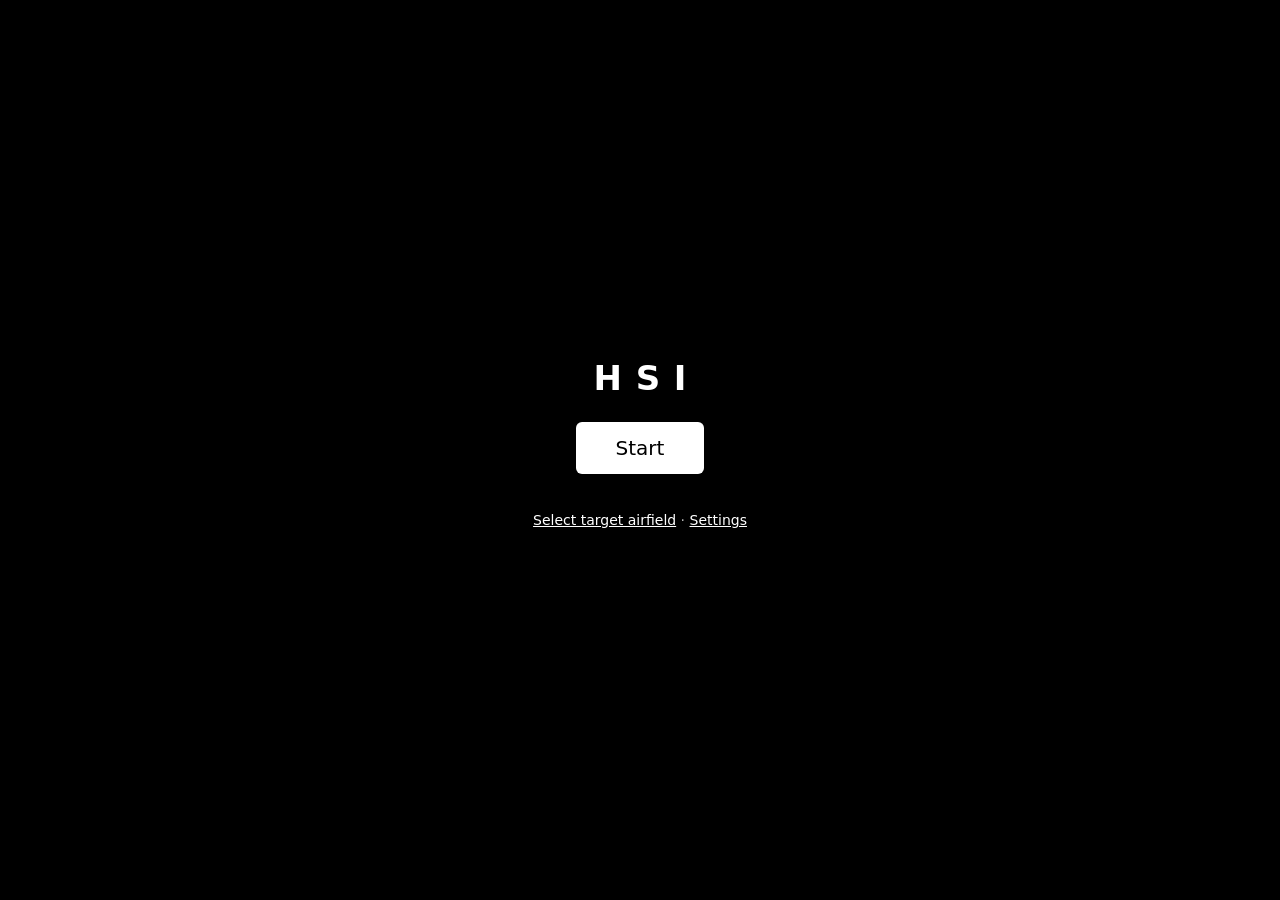
==== index.html @ d9ec2222 "Add v1: offline rotating moving map, airfield tracing, settings" ====
<!doctype html>
<html lang="en">
  <head>
    <meta charset="utf-8" />
    <meta
      name="viewport"
      content="width=device-width, initial-scale=1, viewport-fit=cover, user-scalable=no"
    />
    <meta name="theme-color" content="#000000" />
    <meta name="mobile-web-app-capable" content="yes" />
    <meta name="apple-mobile-web-app-capable" content="yes" />
    <meta name="apple-mobile-web-app-status-bar-style" content="black" />
    <title>HSI</title>
    <link rel="manifest" href="manifest.webmanifest" />
    <link rel="icon" href="icons/icon.svg" />
    <link rel="stylesheet" href="css/style.css" />
  </head>
  <body class="main">
    <canvas id="map"></canvas>

    <div id="menu-btn" class="corner" role="button" aria-label="Menu">&#8942;</div>
    <nav id="menu" hidden>
      <a href="airfields.html">Airfields</a>
      <a href="settings.html">Settings</a>
    </nav>

    <div id="banner" hidden>
      <span id="banner-text"></span>
      <button id="banner-btn" hidden>Retry</button>
    </div>

    <div id="start">
      <h1>HSI</h1>
      <button id="start-btn">Start</button>
      <p>
        <a href="airfields.html">Select target airfield</a> &middot;
        <a href="settings.html">Settings</a>
      </p>
    </div>

    <script type="module" src="js/main.js"></script>
  </body>
</html>
---- css/style.css ----
:root {
  color-scheme: dark;
}

* {
  box-sizing: border-box;
}

html,
body {
  margin: 0;
  height: 100%;
  background: #000;
  color: #fff;
  font-family: system-ui, -apple-system, "Segoe UI", Roboto, sans-serif;
  -webkit-user-select: none;
  user-select: none;
}

a {
  color: #fff;
}

/* ------------------------------------------------------------- main map */

body.main {
  overflow: hidden;
  -webkit-tap-highlight-color: transparent;
}

#map {
  position: fixed;
  inset: 0;
  display: block;
  touch-action: none;
}

.corner {
  position: fixed;
  top: max(8px, env(safe-area-inset-top));
  right: max(8px, env(safe-area-inset-right));
  z-index: 5;
  width: 40px;
  height: 40px;
  display: flex;
  align-items: center;
  justify-content: center;
  font-size: 22px;
  line-height: 1;
  border: 1px solid rgba(255, 255, 255, 0.4);
  border-radius: 8px;
  background: rgba(0, 0, 0, 0.55);
  cursor: pointer;
}

#menu {
  position: fixed;
  top: calc(max(8px, env(safe-area-inset-top)) + 48px);
  right: max(8px, env(safe-area-inset-right));
  z-index: 5;
  display: flex;
  flex-direction: column;
  border: 1px solid rgba(255, 255, 255, 0.4);
  border-radius: 8px;
  background: rgba(0, 0, 0, 0.9);
  overflow: hidden;
}

#menu a {
  padding: 12px 18px;
  text-decoration: none;
  border-bottom: 1px solid rgba(255, 255, 255, 0.15);
}

#menu a:last-child {
  border-bottom: none;
}

#banner {
  position: fixed;
  left: 50%;
  bottom: max(12px, env(safe-area-inset-bottom));
  transform: translateX(-50%);
  z-index: 6;
  display: flex;
  align-items: center;
  gap: 12px;
  max-width: calc(100% - 24px);
  padding: 10px 14px;
  border: 1px solid rgba(255, 255, 255, 0.5);
  border-radius: 10px;
  background: rgba(0, 0, 0, 0.85);
  font-size: 14px;
}

#banner button,
button {
  font: inherit;
  color: #000;
  background: #fff;
  border: none;
  border-radius: 6px;
  padding: 8px 12px;
  cursor: pointer;
}

button:disabled {
  opacity: 0.4;
  cursor: default;
}

/* -------------------------------------------------------- start overlay */

#start {
  position: fixed;
  inset: 0;
  z-index: 20;
  display: flex;
  flex-direction: column;
  align-items: center;
  justify-content: center;
  gap: 24px;
  background: #000;
  text-align: center;
}

#start h1 {
  font-size: 34px;
  letter-spacing: 0.4em;
  margin: 0;
  text-indent: 0.4em;
}

#start button {
  font-size: 20px;
  padding: 14px 40px;
}

#start p {
  font-size: 14px;
  color: rgba(255, 255, 255, 0.7);
}

/* ---------------------------------------------------------- airfields */

body.page {
  overflow: hidden;
}

.panel {
  position: fixed;
  z-index: 5;
  top: max(8px, env(safe-area-inset-top));
  left: max(8px, env(safe-area-inset-left));
  width: min(340px, calc(100% - 16px));
  max-height: calc(100% - 16px);
  overflow: auto;
  padding: 14px;
  border: 1px solid rgba(255, 255, 255, 0.3);
  border-radius: 10px;
  background: rgba(0, 0, 0, 0.82);
  font-size: 14px;
}

.panel h1 {
  font-size: 16px;
  margin: 0 0 4px;
  letter-spacing: 0.1em;
}

.panel h2 {
  font-size: 13px;
  text-transform: uppercase;
  letter-spacing: 0.08em;
  color: rgba(255, 255, 255, 0.6);
  margin: 16px 0 6px;
}

.panel .back {
  font-size: 12px;
}

.panel input[type="text"] {
  width: 100%;
  padding: 8px;
  font: inherit;
  color: #fff;
  background: #000;
  border: 1px solid rgba(255, 255, 255, 0.4);
  border-radius: 6px;
}

.panel .controls {
  display: flex;
  flex-wrap: wrap;
  gap: 6px;
  margin-top: 8px;
}

.panel .controls button {
  padding: 7px 10px;
  font-size: 13px;
}

#status {
  margin-top: 8px;
  min-height: 2.6em;
  color: #ffe000;
  line-height: 1.3;
}

#list {
  list-style: none;
  margin: 0;
  padding: 0;
}

#list li {
  display: flex;
  flex-wrap: wrap;
  align-items: center;
  gap: 6px;
  padding: 8px 0;
  border-bottom: 1px solid rgba(255, 255, 255, 0.12);
}

#list .name {
  flex: 1 1 100%;
  font-weight: 600;
}

#list .actions {
  display: flex;
  flex-wrap: wrap;
  gap: 6px;
}

#list .actions button {
  padding: 5px 8px;
  font-size: 12px;
}

#list .item.target .name::after {
  content: " \2605";
}

#list .muted {
  color: rgba(255, 255, 255, 0.5);
  border: none;
}

.zoom {
  position: fixed;
  right: max(8px, env(safe-area-inset-right));
  bottom: max(8px, env(safe-area-inset-bottom));
  z-index: 5;
  display: flex;
  flex-direction: column;
  gap: 8px;
}

.zoom button {
  width: 44px;
  height: 44px;
  font-size: 22px;
  line-height: 1;
}

#attribution {
  position: fixed;
  right: max(8px, env(safe-area-inset-right));
  bottom: calc(max(8px, env(safe-area-inset-bottom)) + 104px);
  z-index: 4;
  font-size: 10px;
  color: rgba(255, 255, 255, 0.65);
  text-shadow: 0 0 3px #000;
  text-align: right;
}

/* ------------------------------------------------------------ settings */

body.page.settings {
  overflow: auto;
}

.sheet {
  max-width: 520px;
  margin: 0 auto;
  padding: 24px 18px calc(24px + env(safe-area-inset-bottom));
}

.sheet h1 {
  font-size: 18px;
  letter-spacing: 0.08em;
}

#settings .row {
  display: flex;
  align-items: center;
  gap: 12px;
  padding: 14px 0;
  border-bottom: 1px solid rgba(255, 255, 255, 0.15);
}

#settings input[type="checkbox"] {
  width: 22px;
  height: 22px;
  accent-color: #fff;
}

#saved {
  margin-left: 10px;
  color: #7CFC00;
  font-size: 13px;
}

@media (max-width: 600px) {
  .panel {
    top: auto;
    bottom: 0;
    left: 0;
    width: 100%;
    max-height: 52%;
    border-radius: 12px 12px 0 0;
    border-left: none;
    border-right: none;
    border-bottom: none;
  }

  #attribution {
    top: max(8px, env(safe-area-inset-top));
    bottom: auto;
    left: max(8px, env(safe-area-inset-left));
    right: auto;
    text-align: left;
  }

  .zoom {
    bottom: 54%;
  }
}
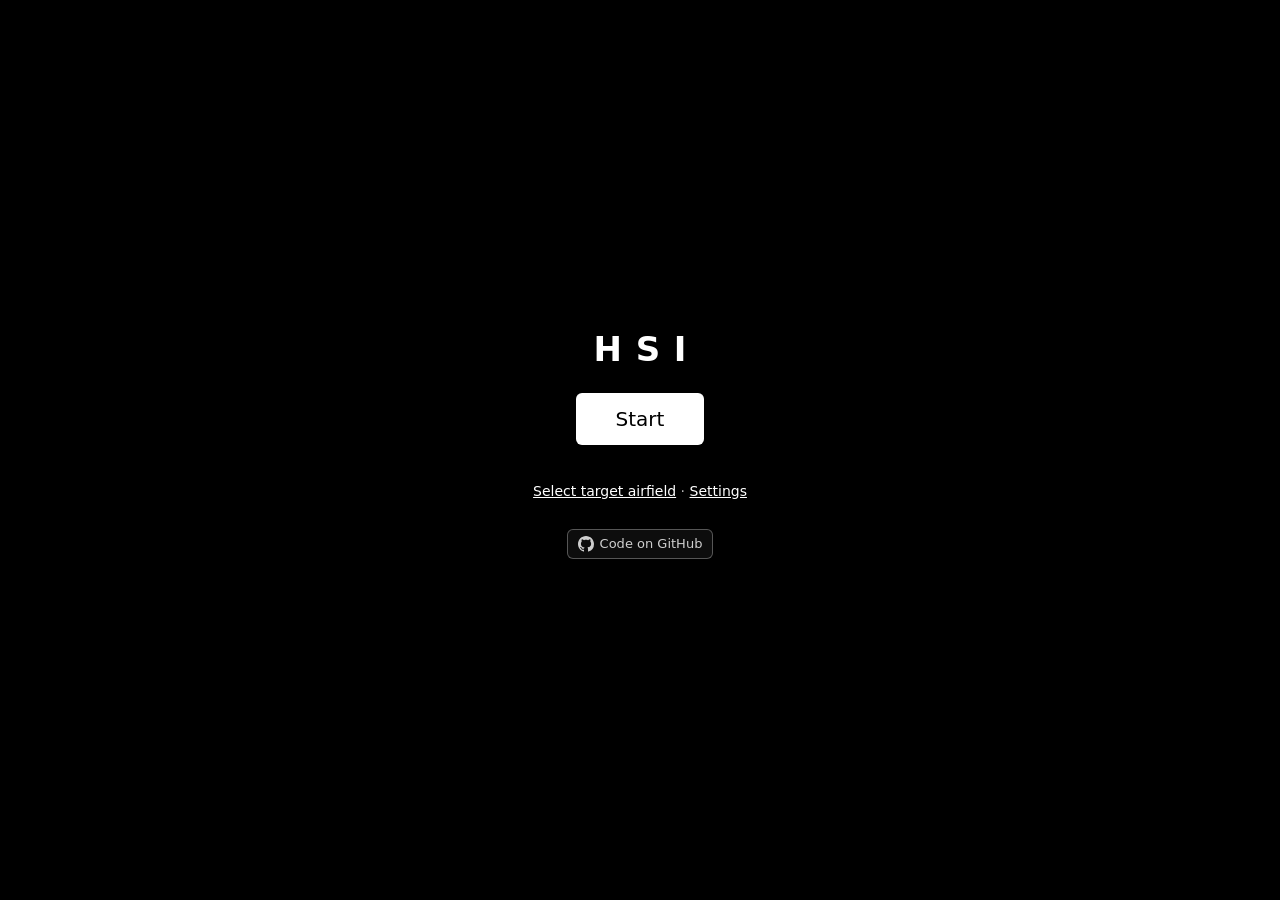
==== commit 7591f45a: "Add repo link" ====
--- a/index.html
+++ b/index.html
@@ -13,6 +13,7 @@
     <title>HSI</title>
     <link rel="manifest" href="manifest.webmanifest" />
     <link rel="icon" href="icons/icon.svg" />
+    <link rel="apple-touch-icon" href="icons/icon-192.png" />
     <link rel="stylesheet" href="css/style.css" />
   </head>
   <body class="main">
@@ -22,11 +23,33 @@
     <nav id="menu" hidden>
       <a href="airfields.html">Airfields</a>
       <a href="settings.html">Settings</a>
+      <button id="debug-btn" type="button">Debug</button>
     </nav>
 
     <div id="banner" hidden>
       <span id="banner-text"></span>
       <button id="banner-btn" hidden>Retry</button>
+    </div>
+
+    <div id="debug" hidden>
+      <div class="debug-head">
+        <strong>DEBUG</strong>
+        <span>
+          <a class="debug-repo" href="https://github.com/ian-llewellyn/moving-map" target="_blank" rel="noopener noreferrer" title="Code on GitHub">
+            <svg class="octicon" viewBox="0 0 16 16" width="12" height="12" aria-hidden="true" focusable="false">
+              <path fill-rule="evenodd" d="M8 0C3.58 0 0 3.58 0 8c0 3.54 2.29 6.53 5.47 7.59.4.07.55-.17.55-.38 0-.19-.01-.82-.01-1.49-2.01.37-2.53-.49-2.69-.94-.09-.23-.48-.94-.82-1.13-.28-.15-.68-.52-.01-.53.63-.01 1.08.58 1.23.82.72 1.21 1.87.87 2.33.66.07-.52.28-.87.51-1.07-1.78-.2-3.64-.89-3.64-3.95 0-.87.31-1.59.82-2.15-.08-.2-.36-1.02.08-2.12 0 0 .67-.21 2.2.82.64-.18 1.32-.27 2-.27.68 0 1.36.09 2 .27 1.53-1.04 2.2-.82 2.2-.82.44 1.1.16 1.92.08 2.12.51.56.82 1.27.82 2.15 0 3.07-1.87 3.75-3.65 3.95.29.25.54.73.54 1.48 0 1.07-.01 1.93-.01 2.2 0 .21.15.46.55.38A8.013 8.013 0 0 0 16 8c0-4.42-3.58-8-8-8z"></path>
+            </svg>
+            Code on GitHub
+          </a>
+          <span id="debug-copied" class="debug-copied"></span>
+          <button id="debug-copy" type="button">Copy</button>
+          <button id="debug-close" type="button">Close</button>
+        </span>
+      </div>
+      <div id="debug-reason" class="debug-reason"></div>
+      <table id="debug-body" class="debug-table"></table>
+      <div class="debug-logtitle">Event log</div>
+      <pre id="debug-log" class="debug-log"></pre>
     </div>
 
     <div id="start">
@@ -36,6 +59,14 @@
         <a href="airfields.html">Select target airfield</a> &middot;
         <a href="settings.html">Settings</a>
       </p>
+      <p class="start-repo">
+        <a href="https://github.com/ian-llewellyn/moving-map" target="_blank" rel="noopener noreferrer" title="Code on GitHub">
+          <svg class="octicon" viewBox="0 0 16 16" width="16" height="16" aria-hidden="true" focusable="false">
+            <path fill-rule="evenodd" d="M8 0C3.58 0 0 3.58 0 8c0 3.54 2.29 6.53 5.47 7.59.4.07.55-.17.55-.38 0-.19-.01-.82-.01-1.49-2.01.37-2.53-.49-2.69-.94-.09-.23-.48-.94-.82-1.13-.28-.15-.68-.52-.01-.53.63-.01 1.08.58 1.23.82.72 1.21 1.87.87 2.33.66.07-.52.28-.87.51-1.07-1.78-.2-3.64-.89-3.64-3.95 0-.87.31-1.59.82-2.15-.08-.2-.36-1.02.08-2.12 0 0 .67-.21 2.2.82.64-.18 1.32-.27 2-.27.68 0 1.36.09 2 .27 1.53-1.04 2.2-.82 2.2-.82.44 1.1.16 1.92.08 2.12.51.56.82 1.27.82 2.15 0 3.07-1.87 3.75-3.65 3.95.29.25.54.73.54 1.48 0 1.07-.01 1.93-.01 2.2 0 .21.15.46.55.38A8.013 8.013 0 0 0 16 8c0-4.42-3.58-8-8-8z"></path>
+          </svg>
+          Code on GitHub
+        </a>
+      </p>
     </div>
 
     <script type="module" src="js/main.js"></script>
--- a/css/style.css
+++ b/css/style.css
@@ -4,6 +4,11 @@
 
 * {
   box-sizing: border-box;
+}
+
+/* Author `display` rules below would otherwise override the UA [hidden] rule. */
+[hidden] {
+  display: none !important;
 }
 
 html,
@@ -76,6 +81,16 @@
   border-bottom: none;
 }
 
+#menu button {
+  padding: 12px 18px;
+  text-align: left;
+  color: #fff;
+  background: transparent;
+  border: none;
+  border-top: 1px solid rgba(255, 255, 255, 0.15);
+  border-radius: 0;
+}
+
 #banner {
   position: fixed;
   left: 50%;
@@ -109,6 +124,109 @@
   cursor: default;
 }
 
+/* --------------------------------------------------------------- debug */
+
+#debug {
+  position: fixed;
+  inset: 0;
+  z-index: 30;
+  overflow: auto;
+  padding: max(12px, env(safe-area-inset-top)) 14px
+    calc(24px + env(safe-area-inset-bottom));
+  background: #000;
+  font: 13px/1.45 ui-monospace, SFMono-Regular, Menlo, Consolas, monospace;
+}
+
+.debug-head {
+  display: flex;
+  align-items: center;
+  justify-content: space-between;
+  gap: 8px;
+  margin-bottom: 10px;
+  letter-spacing: 0.15em;
+}
+
+.debug-head span {
+  display: flex;
+  align-items: center;
+  gap: 10px;
+}
+
+.debug-copied {
+  color: #7cfc00;
+  letter-spacing: normal;
+}
+
+.debug-reason {
+  padding: 10px 12px;
+  margin-bottom: 12px;
+  border: 1px solid rgba(255, 255, 255, 0.5);
+  border-radius: 8px;
+  white-space: pre-wrap;
+}
+
+.debug-reason.bad {
+  border-color: #ff4444;
+  color: #ff8080;
+}
+
+.debug-reason.ok {
+  border-color: #7cfc00;
+  color: #b6ffb6;
+}
+
+.debug-table {
+  width: 100%;
+  border-collapse: collapse;
+}
+
+.debug-table th {
+  text-align: left;
+  padding: 10px 0 4px;
+  color: rgba(255, 255, 255, 0.55);
+  font-weight: 600;
+  text-transform: uppercase;
+  letter-spacing: 0.08em;
+  font-size: 11px;
+  border-bottom: 1px solid rgba(255, 255, 255, 0.2);
+}
+
+.debug-table td {
+  padding: 3px 0;
+  vertical-align: top;
+}
+
+.debug-table td:first-child {
+  width: 46%;
+  color: rgba(255, 255, 255, 0.7);
+}
+
+.debug-table td .ok {
+  color: #7cfc00;
+}
+
+.debug-table td .bad {
+  color: #ff5555;
+}
+
+.debug-table td .warn {
+  color: #ffd24a;
+}
+
+.debug-logtitle {
+  margin: 16px 0 4px;
+  color: rgba(255, 255, 255, 0.55);
+  text-transform: uppercase;
+  letter-spacing: 0.08em;
+  font-size: 11px;
+}
+
+.debug-log {
+  margin: 0;
+  white-space: pre-wrap;
+  color: rgba(255, 255, 255, 0.85);
+}
+
 /* -------------------------------------------------------- start overlay */
 
 #start {
@@ -139,6 +257,59 @@
 #start p {
   font-size: 14px;
   color: rgba(255, 255, 255, 0.7);
+}
+
+.start-repo {
+  margin-top: -8px;
+  font-size: 13px !important;
+}
+
+.start-repo a {
+  color: rgba(255, 255, 255, 0.8);
+  text-decoration: none;
+  display: inline-flex;
+  align-items: center;
+  gap: 6px;
+  border: 1px solid rgba(255, 255, 255, 0.3);
+  border-radius: 6px;
+  padding: 6px 10px;
+  background: rgba(255, 255, 255, 0.05);
+}
+
+.start-repo a:hover {
+  background: rgba(255, 255, 255, 0.12);
+  border-color: rgba(255, 255, 255, 0.5);
+}
+
+.start-repo .octicon {
+  display: inline-block;
+  vertical-align: middle;
+  fill: currentColor;
+}
+
+.debug-repo {
+  color: rgba(255, 255, 255, 0.7);
+  text-decoration: none;
+  display: inline-flex;
+  align-items: center;
+  gap: 5px;
+  padding: 3px 6px;
+  border: 1px solid rgba(255, 255, 255, 0.2);
+  border-radius: 4px;
+  font-size: 11px;
+  letter-spacing: normal;
+}
+
+.debug-repo:hover {
+  background: rgba(255, 255, 255, 0.1);
+  border-color: rgba(255, 255, 255, 0.4);
+  color: rgba(255, 255, 255, 0.9);
+}
+
+.debug-repo .octicon {
+  display: inline-block;
+  vertical-align: middle;
+  fill: currentColor;
 }
 
 /* ---------------------------------------------------------- airfields */
@@ -300,6 +471,58 @@
   gap: 12px;
   padding: 14px 0;
   border-bottom: 1px solid rgba(255, 255, 255, 0.15);
+  flex-wrap: wrap;
+}
+
+#settings .row-label {
+  flex: 1;
+}
+
+#settings .group {
+  margin: 22px 0 2px;
+  font-size: 13px;
+  text-transform: uppercase;
+  letter-spacing: 0.08em;
+  color: rgba(255, 255, 255, 0.6);
+}
+
+#settings .note {
+  margin: 10px 0 0;
+  font-size: 12px;
+  color: rgba(255, 255, 255, 0.5);
+}
+
+#settings .threshold {
+  display: flex;
+  align-items: center;
+  gap: 6px;
+  margin-left: auto;
+  white-space: nowrap;
+}
+
+#settings .threshold-label {
+  font-size: 12px;
+  color: rgba(255, 255, 255, 0.55);
+}
+
+#settings .threshold input[type="number"] {
+  width: 5.5em;
+  padding: 7px 8px;
+  text-align: right;
+  background: #000;
+  color: #fff;
+  border: 1px solid rgba(255, 255, 255, 0.4);
+  border-radius: 6px;
+  font: inherit;
+}
+
+#settings .threshold input[type="number"]:disabled {
+  opacity: 0.4;
+}
+
+#settings .threshold-unit {
+  font-size: 12px;
+  color: rgba(255, 255, 255, 0.55);
 }
 
 #settings input[type="checkbox"] {
